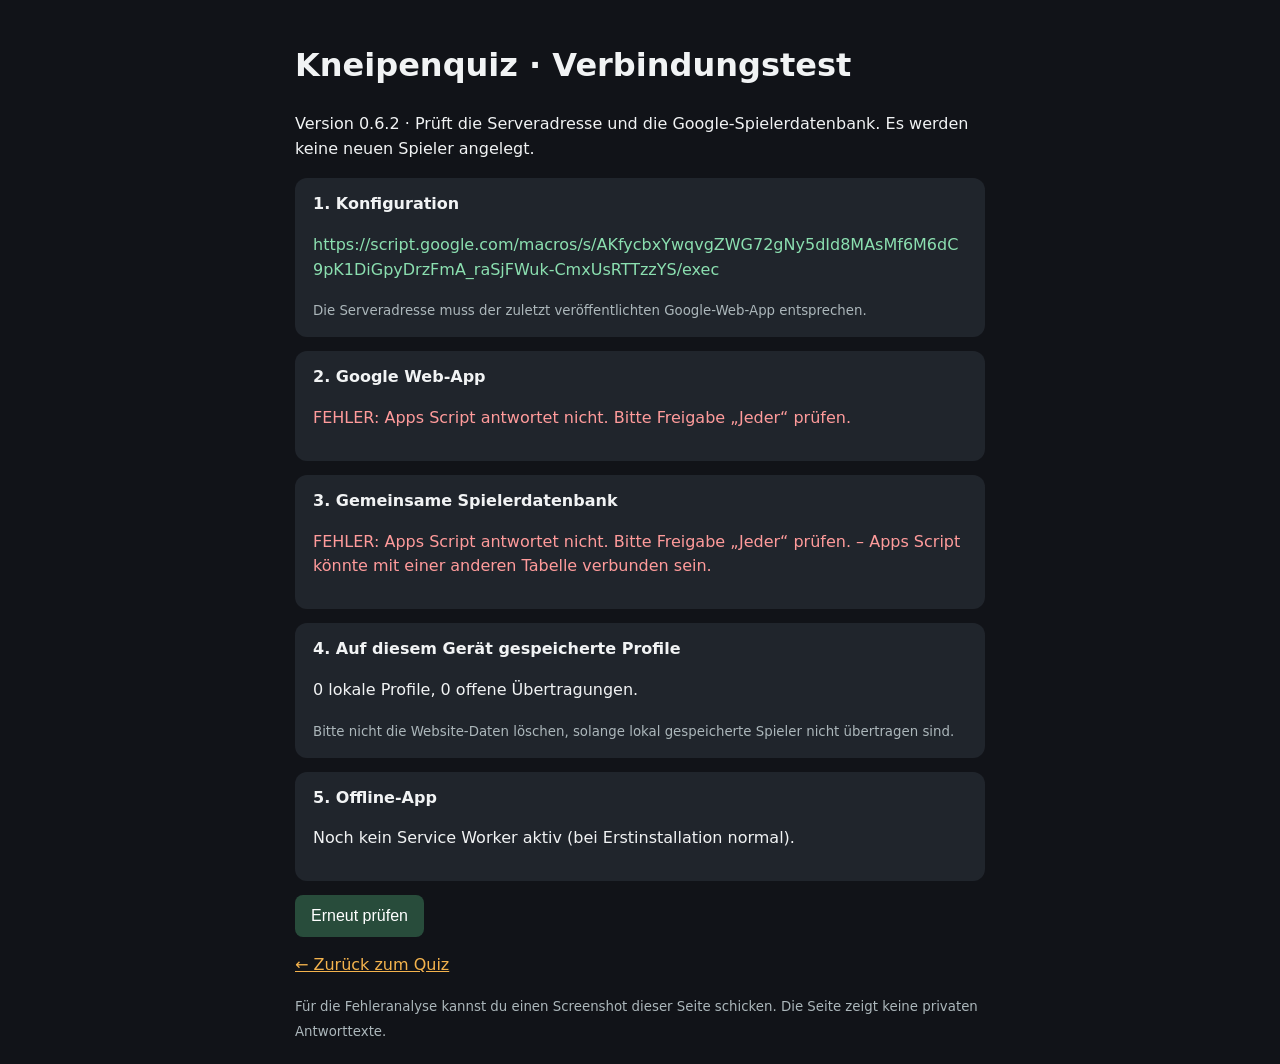
==== diagnose.html @ b502ab8b "KQ062" ====
<!doctype html>
<html lang="de"><head><meta charset="utf-8"><meta name="viewport" content="width=device-width,initial-scale=1"><meta name="theme-color" content="#111318">
<title>Kneipenquiz 0.6.2 – Verbindungstest</title>
<style>body{font:16px/1.55 system-ui,sans-serif;background:#111318;color:#f1f3f4;margin:0;padding:20px}main{max-width:690px;margin:auto}section{background:#20252c;padding:14px 18px;border-radius:12px;margin:14px 0}button,a{color:#f4b34d}button{background:#284c3b;border:0;border-radius:8px;padding:12px 16px;color:white;font-size:1rem}p{overflow-wrap:anywhere}code{color:#b7d0cc}.ok{color:#8bdfb0}.bad{color:#ff9b9b}.wait{color:#efdb8d}small{color:#acb7bb}pre{white-space:pre-wrap}</style></head>
<body><main><h1>Kneipenquiz · Verbindungstest</h1><p>Version 0.6.2 · Prüft die Serveradresse und die Google-Spielerdatenbank. Es werden keine neuen Spieler angelegt.</p>
<section><strong>1. Konfiguration</strong><p id="config">Prüfe …</p><small>Die Serveradresse muss der zuletzt veröffentlichten Google-Web-App entsprechen.</small></section>
<section><strong>2. Google Web-App</strong><p id="ping" class="wait">Warte auf Antwort …</p></section>
<section><strong>3. Gemeinsame Spielerdatenbank</strong><p id="snapshot" class="wait">Warte auf Antwort …</p></section>
<section><strong>4. Auf diesem Gerät gespeicherte Profile</strong><p id="local">Prüfe …</p><small>Bitte nicht die Website-Daten löschen, solange lokal gespeicherte Spieler nicht übertragen sind.</small></section>
<section><strong>5. Offline-App</strong><p id="worker">Prüfe …</p></section>
<button id="reload" type="button">Erneut prüfen</button><p><a href="./">← Zurück zum Quiz</a></p><small>Für die Fehleranalyse kannst du einen Screenshot dieser Seite schicken. Die Seite zeigt keine privaten Antworttexte.</small></main>
<script src="config.js?v=062"></script><script>
(function(){
 const $=id=>document.getElementById(id);
 const api=String(window.BQ_CONFIG?.apiUrl||'').trim();
 $('config').textContent=api?api:'FEHLER: config.js enthält keine Serveradresse – das Quiz läuft nur lokal.';
 $('config').className=api?'ok':'bad';
 try {const x=JSON.parse(localStorage.getItem('bq_profiles_v06')||'{}');
  $('local').textContent=(Array.isArray(x.players)?x.players.length:0)+' lokale Profile, '+(Array.isArray(x.queue)?x.queue.length:0)+' offene Übertragungen'+(x.legacyImport?.players?.length?' und '+x.legacyImport.players.length+' zu übernehmende Altprofile':'')+'.';
 } catch(e){$('local').textContent='Lokale Profildaten konnten nicht ausgewertet werden.';}
 if('serviceWorker' in navigator){navigator.serviceWorker.getRegistration().then(r=>{$('worker').textContent=r?'Service Worker vorhanden. Bei einer alten Version die Quiz-Seite zweimal neu laden.':'Noch kein Service Worker aktiv (bei Erstinstallation normal).';}).catch(e=>{$('worker').textContent=String(e);});}
 else $('worker').textContent='Kein Service Worker vorhanden.';
 function jsonp(action){return new Promise((resolve,reject)=>{
  if(!api){reject(Error('Keine Adresse in config.js'));return;}
  let finished=false;const name='__kq_test_'+Math.random().toString(36).slice(2),s=document.createElement('script');
  const cleanup=()=>{try{delete window[name];}catch{}s.remove();clearTimeout(timer)};
  const fail=e=>{if(finished)return;finished=true;cleanup();reject(e)};
  window[name]=v=>{if(finished)return;finished=true;cleanup();v?.ok===false?reject(Error(v.error||'Serverfehler')):resolve(v)};
  const u=new URL(api);u.searchParams.set('action',action);u.searchParams.set('callback',name);u.searchParams.set('_',Date.now().toString());
  const timer=setTimeout(()=>fail(Error('Nach 15 Sekunden keine Serverantwort')),15000);
  s.onerror=()=>fail(Error('Apps Script antwortet nicht. Bitte Freigabe „Jeder“ prüfen.'));
  s.src=u;document.head.appendChild(s);
 });}
 async function go(){for(const id of ['ping','snapshot']){$(id).textContent='Prüfung läuft …';$(id).className='wait'}
  try{const ping=await jsonp('ping');$('ping').className='ok';$('ping').textContent='OK – Server erreichbar (Version '+(ping.version||'unbekannt')+').';}
  catch(e){$('ping').className='bad';$('ping').textContent='FEHLER: '+e.message;}
  try{const data=await jsonp('snapshot');if(!Array.isArray(data.players))throw Error('Ungültige Serverantwort');
   $('snapshot').className='ok';$('snapshot').textContent='OK – '+data.players.length+' gemeinsame Spieler in dieser Google-Tabelle.'+
    (data.players.length===0?' Noch keine Spieler auf dem Server: ggf. lokale Profile übertragen.':'');}
  catch(e){$('snapshot').className='bad';$('snapshot').textContent='FEHLER: '+e.message+' – Apps Script könnte mit einer anderen Tabelle verbunden sein.';}
 }
 $('reload').onclick=go;go();
})();
</script></body></html>
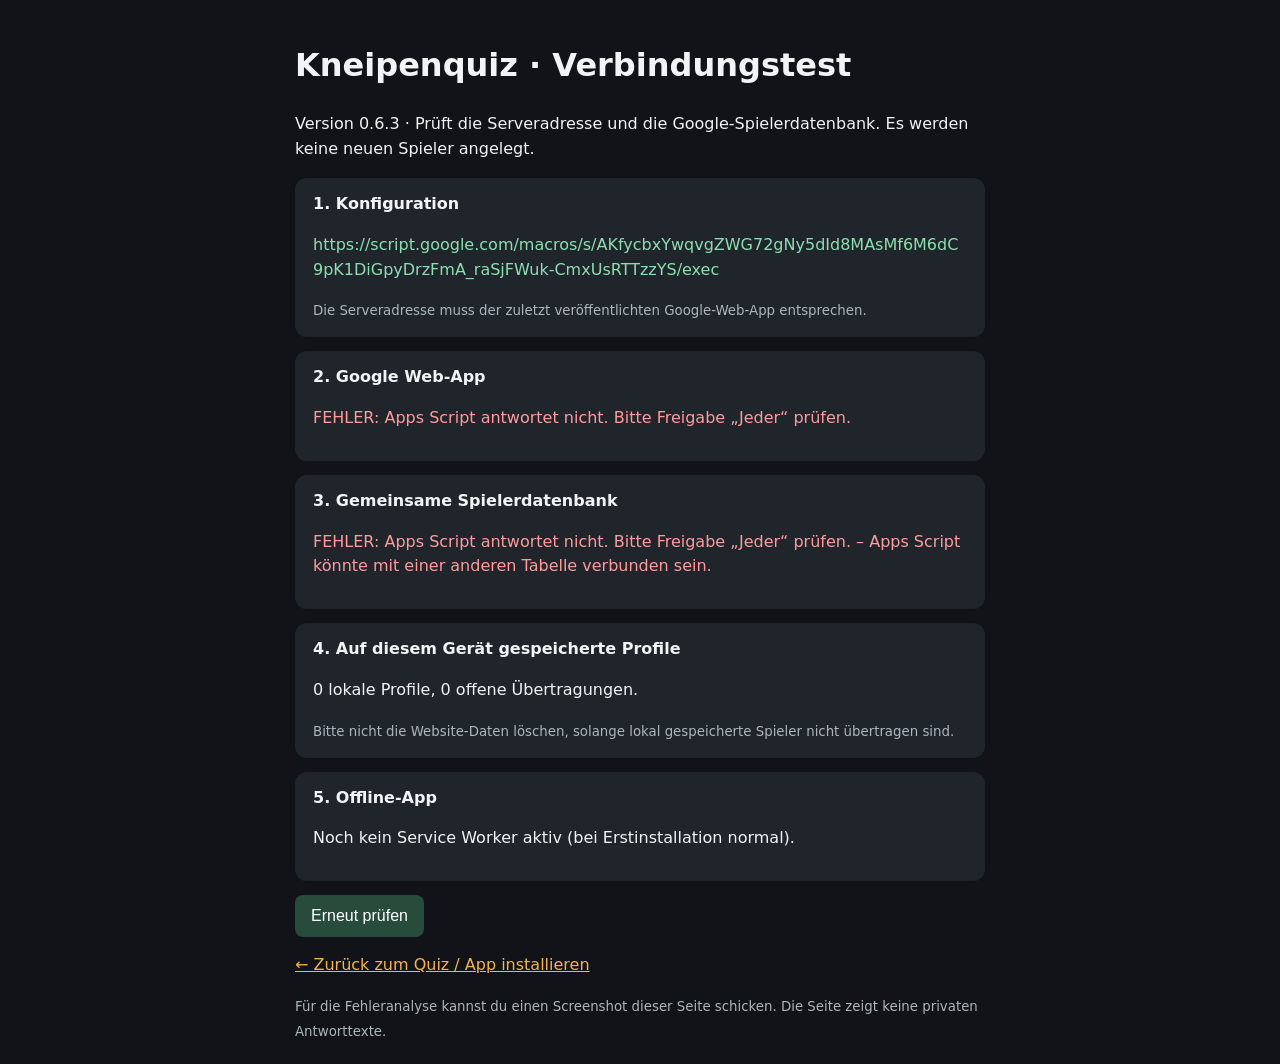
==== commit 465390bc: "KQ063" ====
--- a/diagnose.html
+++ b/diagnose.html
@@ -1,15 +1,15 @@
 <!doctype html>
 <html lang="de"><head><meta charset="utf-8"><meta name="viewport" content="width=device-width,initial-scale=1"><meta name="theme-color" content="#111318">
-<title>Kneipenquiz 0.6.2 – Verbindungstest</title>
+<title>Kneipenquiz 0.6.3 – Verbindungstest</title>
 <style>body{font:16px/1.55 system-ui,sans-serif;background:#111318;color:#f1f3f4;margin:0;padding:20px}main{max-width:690px;margin:auto}section{background:#20252c;padding:14px 18px;border-radius:12px;margin:14px 0}button,a{color:#f4b34d}button{background:#284c3b;border:0;border-radius:8px;padding:12px 16px;color:white;font-size:1rem}p{overflow-wrap:anywhere}code{color:#b7d0cc}.ok{color:#8bdfb0}.bad{color:#ff9b9b}.wait{color:#efdb8d}small{color:#acb7bb}pre{white-space:pre-wrap}</style></head>
-<body><main><h1>Kneipenquiz · Verbindungstest</h1><p>Version 0.6.2 · Prüft die Serveradresse und die Google-Spielerdatenbank. Es werden keine neuen Spieler angelegt.</p>
+<body><main><h1>Kneipenquiz · Verbindungstest</h1><p>Version 0.6.3 · Prüft die Serveradresse und die Google-Spielerdatenbank. Es werden keine neuen Spieler angelegt.</p>
 <section><strong>1. Konfiguration</strong><p id="config">Prüfe …</p><small>Die Serveradresse muss der zuletzt veröffentlichten Google-Web-App entsprechen.</small></section>
 <section><strong>2. Google Web-App</strong><p id="ping" class="wait">Warte auf Antwort …</p></section>
 <section><strong>3. Gemeinsame Spielerdatenbank</strong><p id="snapshot" class="wait">Warte auf Antwort …</p></section>
 <section><strong>4. Auf diesem Gerät gespeicherte Profile</strong><p id="local">Prüfe …</p><small>Bitte nicht die Website-Daten löschen, solange lokal gespeicherte Spieler nicht übertragen sind.</small></section>
 <section><strong>5. Offline-App</strong><p id="worker">Prüfe …</p></section>
-<button id="reload" type="button">Erneut prüfen</button><p><a href="./">← Zurück zum Quiz</a></p><small>Für die Fehleranalyse kannst du einen Screenshot dieser Seite schicken. Die Seite zeigt keine privaten Antworttexte.</small></main>
-<script src="config.js?v=062"></script><script>
+<button id="reload" type="button">Erneut prüfen</button><p><a href="./">← Zurück zum Quiz / App installieren</a></p><small>Für die Fehleranalyse kannst du einen Screenshot dieser Seite schicken. Die Seite zeigt keine privaten Antworttexte.</small></main>
+<script src="config.js?v=063"></script><script>
 (function(){
  const $=id=>document.getElementById(id);
  const api=String(window.BQ_CONFIG?.apiUrl||'').trim();
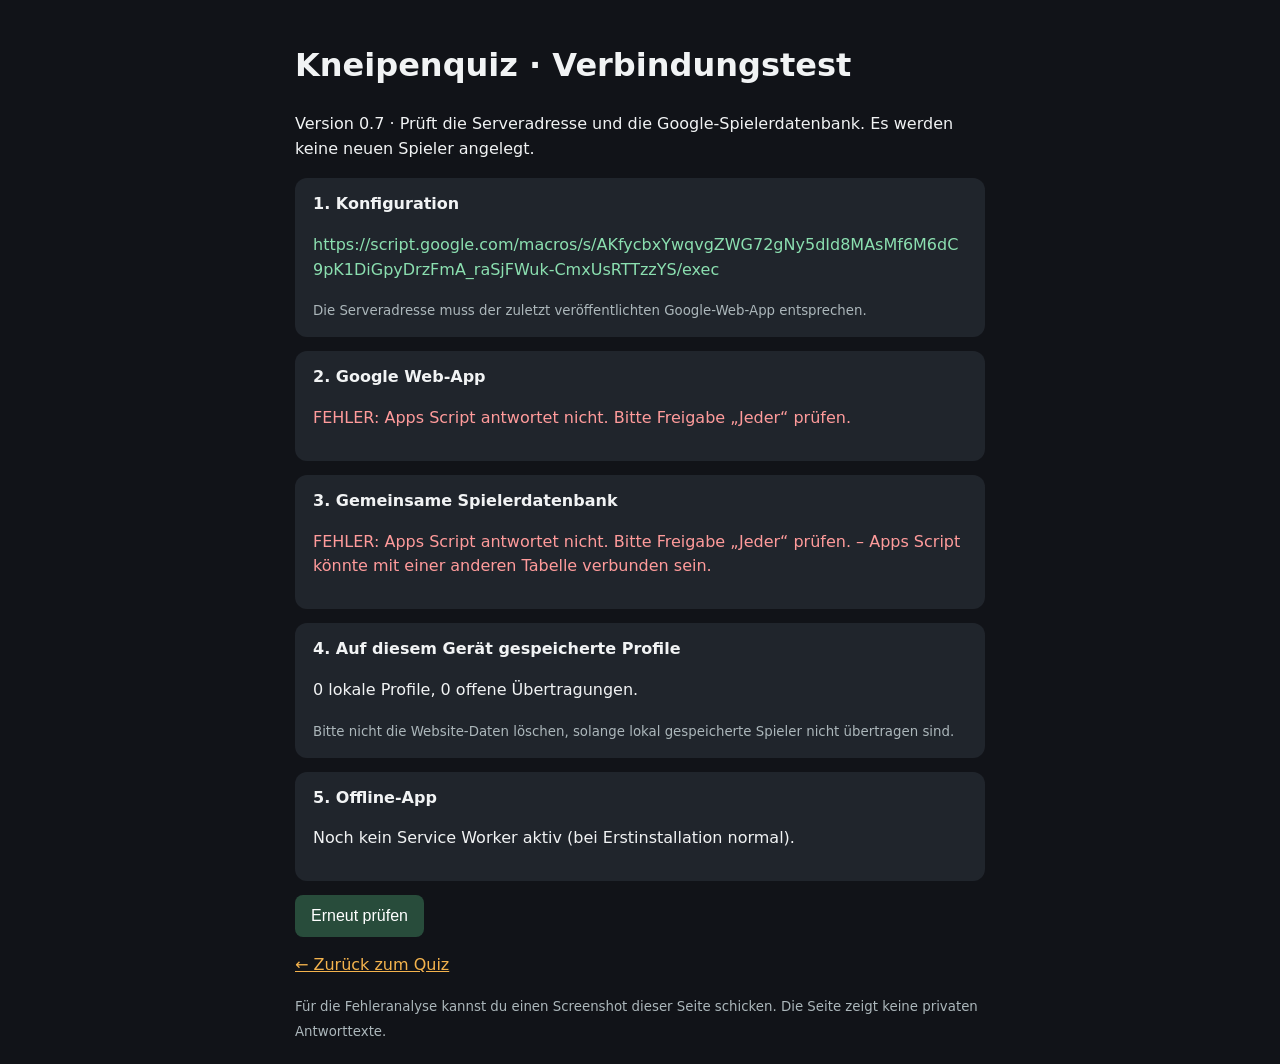
==== commit 8db09f3d: "KQ07" ====
--- a/diagnose.html
+++ b/diagnose.html
@@ -1,15 +1,15 @@
 <!doctype html>
 <html lang="de"><head><meta charset="utf-8"><meta name="viewport" content="width=device-width,initial-scale=1"><meta name="theme-color" content="#111318">
-<title>Kneipenquiz 0.6.3 – Verbindungstest</title>
+<title>Kneipenquiz 0.7 – Verbindungstest</title>
 <style>body{font:16px/1.55 system-ui,sans-serif;background:#111318;color:#f1f3f4;margin:0;padding:20px}main{max-width:690px;margin:auto}section{background:#20252c;padding:14px 18px;border-radius:12px;margin:14px 0}button,a{color:#f4b34d}button{background:#284c3b;border:0;border-radius:8px;padding:12px 16px;color:white;font-size:1rem}p{overflow-wrap:anywhere}code{color:#b7d0cc}.ok{color:#8bdfb0}.bad{color:#ff9b9b}.wait{color:#efdb8d}small{color:#acb7bb}pre{white-space:pre-wrap}</style></head>
-<body><main><h1>Kneipenquiz · Verbindungstest</h1><p>Version 0.6.3 · Prüft die Serveradresse und die Google-Spielerdatenbank. Es werden keine neuen Spieler angelegt.</p>
+<body><main><h1>Kneipenquiz · Verbindungstest</h1><p>Version 0.7 · Prüft die Serveradresse und die Google-Spielerdatenbank. Es werden keine neuen Spieler angelegt.</p>
 <section><strong>1. Konfiguration</strong><p id="config">Prüfe …</p><small>Die Serveradresse muss der zuletzt veröffentlichten Google-Web-App entsprechen.</small></section>
 <section><strong>2. Google Web-App</strong><p id="ping" class="wait">Warte auf Antwort …</p></section>
 <section><strong>3. Gemeinsame Spielerdatenbank</strong><p id="snapshot" class="wait">Warte auf Antwort …</p></section>
 <section><strong>4. Auf diesem Gerät gespeicherte Profile</strong><p id="local">Prüfe …</p><small>Bitte nicht die Website-Daten löschen, solange lokal gespeicherte Spieler nicht übertragen sind.</small></section>
 <section><strong>5. Offline-App</strong><p id="worker">Prüfe …</p></section>
-<button id="reload" type="button">Erneut prüfen</button><p><a href="./">← Zurück zum Quiz / App installieren</a></p><small>Für die Fehleranalyse kannst du einen Screenshot dieser Seite schicken. Die Seite zeigt keine privaten Antworttexte.</small></main>
-<script src="config.js?v=063"></script><script>
+<button id="reload" type="button">Erneut prüfen</button><p><a href="./">← Zurück zum Quiz</a></p><small>Für die Fehleranalyse kannst du einen Screenshot dieser Seite schicken. Die Seite zeigt keine privaten Antworttexte.</small></main>
+<script src="config.js?v=070"></script><script>
 (function(){
  const $=id=>document.getElementById(id);
  const api=String(window.BQ_CONFIG?.apiUrl||'').trim();
@@ -32,7 +32,7 @@
   s.src=u;document.head.appendChild(s);
  });}
  async function go(){for(const id of ['ping','snapshot']){$(id).textContent='Prüfung läuft …';$(id).className='wait'}
-  try{const ping=await jsonp('ping');$('ping').className='ok';$('ping').textContent='OK – Server erreichbar (Version '+(ping.version||'unbekannt')+').';}
+  try{const ping=await jsonp('ping');$('ping').className=ping.version==='0.7'?'ok':'bad';$('ping').textContent=(ping.version==='0.7'?'OK – ':'BITTE BACKEND AKTUALISIEREN – ')+'Server erreichbar (Version '+(ping.version||'unbekannt')+').';}
   catch(e){$('ping').className='bad';$('ping').textContent='FEHLER: '+e.message;}
   try{const data=await jsonp('snapshot');if(!Array.isArray(data.players))throw Error('Ungültige Serverantwort');
    $('snapshot').className='ok';$('snapshot').textContent='OK – '+data.players.length+' gemeinsame Spieler in dieser Google-Tabelle.'+
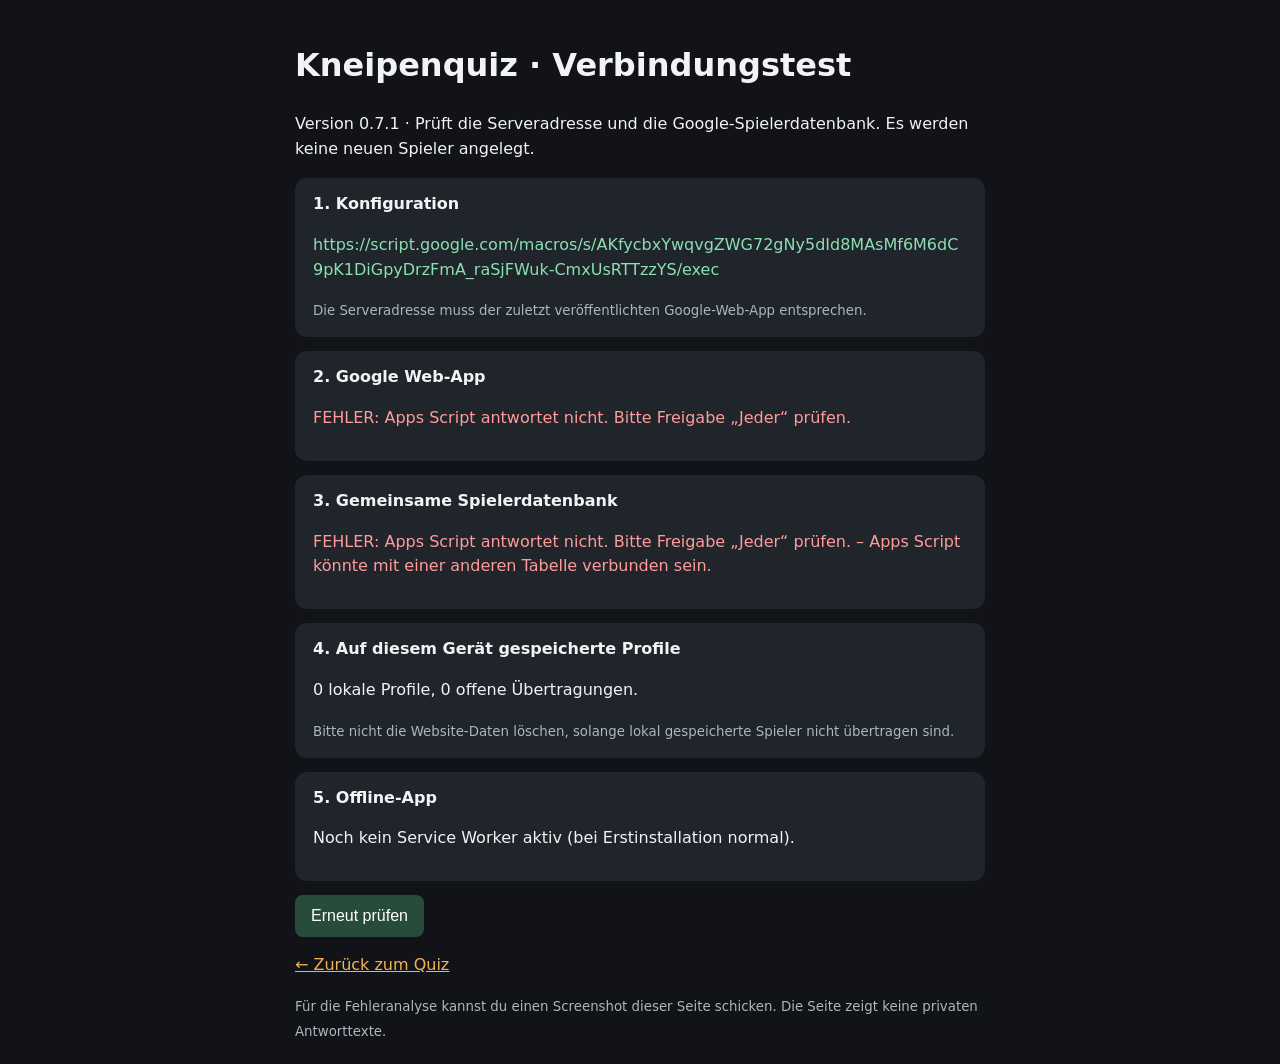
==== commit db1eb47a: "KQ071" ====
--- a/diagnose.html
+++ b/diagnose.html
@@ -1,15 +1,15 @@
 <!doctype html>
 <html lang="de"><head><meta charset="utf-8"><meta name="viewport" content="width=device-width,initial-scale=1"><meta name="theme-color" content="#111318">
-<title>Kneipenquiz 0.7 – Verbindungstest</title>
+<title>Kneipenquiz 0.7.1 – Verbindungstest</title>
 <style>body{font:16px/1.55 system-ui,sans-serif;background:#111318;color:#f1f3f4;margin:0;padding:20px}main{max-width:690px;margin:auto}section{background:#20252c;padding:14px 18px;border-radius:12px;margin:14px 0}button,a{color:#f4b34d}button{background:#284c3b;border:0;border-radius:8px;padding:12px 16px;color:white;font-size:1rem}p{overflow-wrap:anywhere}code{color:#b7d0cc}.ok{color:#8bdfb0}.bad{color:#ff9b9b}.wait{color:#efdb8d}small{color:#acb7bb}pre{white-space:pre-wrap}</style></head>
-<body><main><h1>Kneipenquiz · Verbindungstest</h1><p>Version 0.7 · Prüft die Serveradresse und die Google-Spielerdatenbank. Es werden keine neuen Spieler angelegt.</p>
+<body><main><h1>Kneipenquiz · Verbindungstest</h1><p>Version 0.7.1 · Prüft die Serveradresse und die Google-Spielerdatenbank. Es werden keine neuen Spieler angelegt.</p>
 <section><strong>1. Konfiguration</strong><p id="config">Prüfe …</p><small>Die Serveradresse muss der zuletzt veröffentlichten Google-Web-App entsprechen.</small></section>
 <section><strong>2. Google Web-App</strong><p id="ping" class="wait">Warte auf Antwort …</p></section>
 <section><strong>3. Gemeinsame Spielerdatenbank</strong><p id="snapshot" class="wait">Warte auf Antwort …</p></section>
 <section><strong>4. Auf diesem Gerät gespeicherte Profile</strong><p id="local">Prüfe …</p><small>Bitte nicht die Website-Daten löschen, solange lokal gespeicherte Spieler nicht übertragen sind.</small></section>
 <section><strong>5. Offline-App</strong><p id="worker">Prüfe …</p></section>
 <button id="reload" type="button">Erneut prüfen</button><p><a href="./">← Zurück zum Quiz</a></p><small>Für die Fehleranalyse kannst du einen Screenshot dieser Seite schicken. Die Seite zeigt keine privaten Antworttexte.</small></main>
-<script src="config.js?v=070"></script><script>
+<script src="config.js?v=071"></script><script>
 (function(){
  const $=id=>document.getElementById(id);
  const api=String(window.BQ_CONFIG?.apiUrl||'').trim();
@@ -32,7 +32,7 @@
   s.src=u;document.head.appendChild(s);
  });}
  async function go(){for(const id of ['ping','snapshot']){$(id).textContent='Prüfung läuft …';$(id).className='wait'}
-  try{const ping=await jsonp('ping');$('ping').className=ping.version==='0.7'?'ok':'bad';$('ping').textContent=(ping.version==='0.7'?'OK – ':'BITTE BACKEND AKTUALISIEREN – ')+'Server erreichbar (Version '+(ping.version||'unbekannt')+').';}
+  try{const ping=await jsonp('ping');const fixed=ping.version==='0.7'&&ping.build==='0.7.1';$('ping').className=fixed?'ok':'bad';$('ping').textContent=(fixed?'OK – ':'BITTE BACKEND AUF 0.7.1 AKTUALISIEREN – ')+'Server erreichbar (Version '+(ping.version||'unbekannt')+', Reparatur '+(ping.build||'fehlt')+').';}
   catch(e){$('ping').className='bad';$('ping').textContent='FEHLER: '+e.message;}
   try{const data=await jsonp('snapshot');if(!Array.isArray(data.players))throw Error('Ungültige Serverantwort');
    $('snapshot').className='ok';$('snapshot').textContent='OK – '+data.players.length+' gemeinsame Spieler in dieser Google-Tabelle.'+
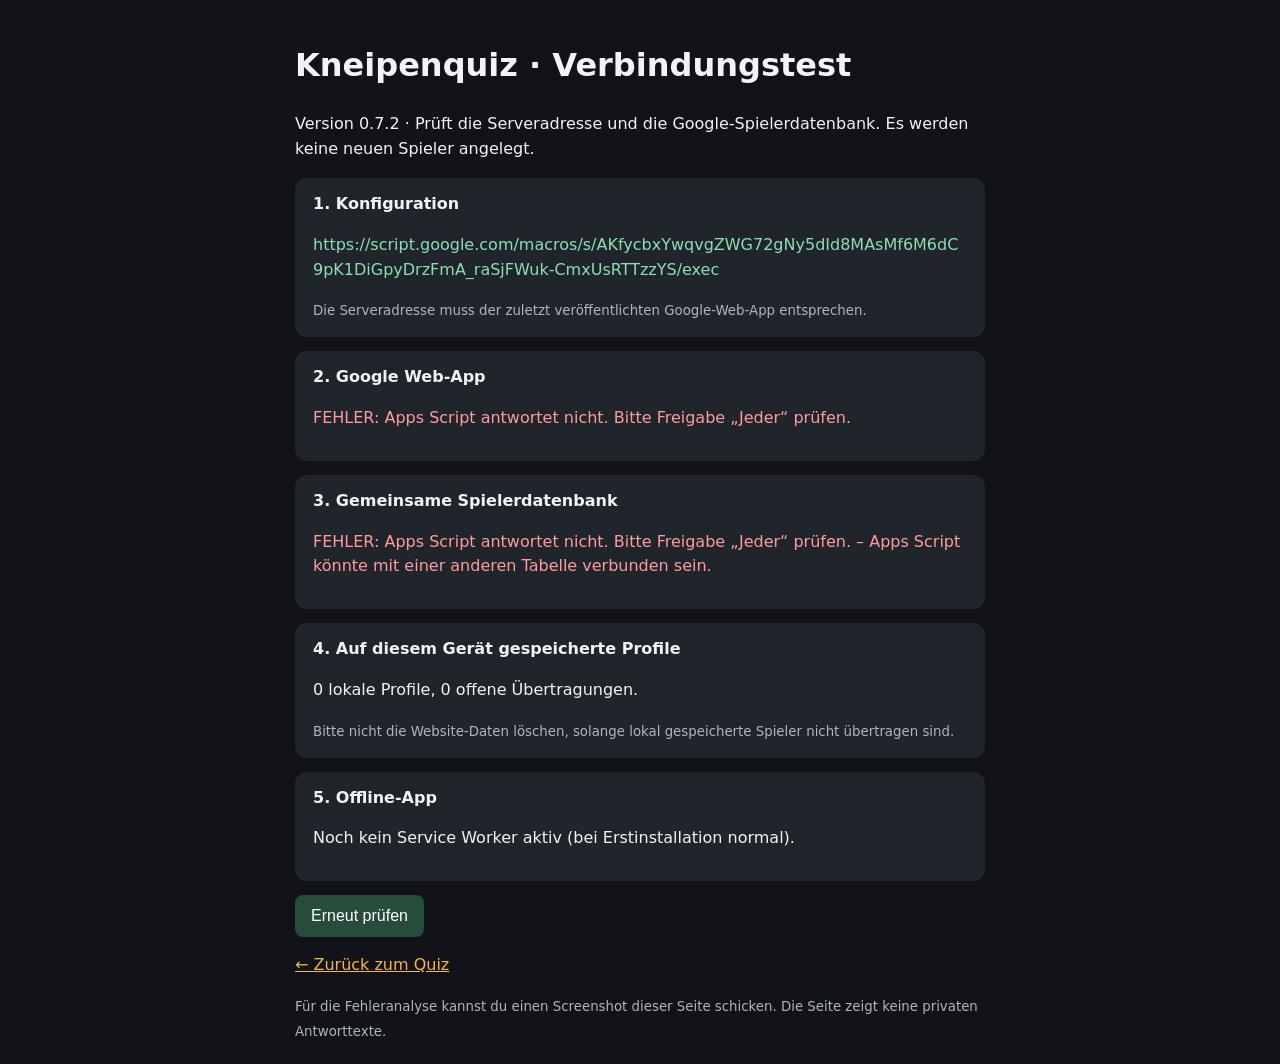
==== commit 3cf65d39: "KQ072" ====
--- a/diagnose.html
+++ b/diagnose.html
@@ -1,15 +1,15 @@
 <!doctype html>
 <html lang="de"><head><meta charset="utf-8"><meta name="viewport" content="width=device-width,initial-scale=1"><meta name="theme-color" content="#111318">
-<title>Kneipenquiz 0.7.1 – Verbindungstest</title>
+<title>Kneipenquiz 0.7.2 – Verbindungstest</title>
 <style>body{font:16px/1.55 system-ui,sans-serif;background:#111318;color:#f1f3f4;margin:0;padding:20px}main{max-width:690px;margin:auto}section{background:#20252c;padding:14px 18px;border-radius:12px;margin:14px 0}button,a{color:#f4b34d}button{background:#284c3b;border:0;border-radius:8px;padding:12px 16px;color:white;font-size:1rem}p{overflow-wrap:anywhere}code{color:#b7d0cc}.ok{color:#8bdfb0}.bad{color:#ff9b9b}.wait{color:#efdb8d}small{color:#acb7bb}pre{white-space:pre-wrap}</style></head>
-<body><main><h1>Kneipenquiz · Verbindungstest</h1><p>Version 0.7.1 · Prüft die Serveradresse und die Google-Spielerdatenbank. Es werden keine neuen Spieler angelegt.</p>
+<body><main><h1>Kneipenquiz · Verbindungstest</h1><p>Version 0.7.2 · Prüft die Serveradresse und die Google-Spielerdatenbank. Es werden keine neuen Spieler angelegt.</p>
 <section><strong>1. Konfiguration</strong><p id="config">Prüfe …</p><small>Die Serveradresse muss der zuletzt veröffentlichten Google-Web-App entsprechen.</small></section>
 <section><strong>2. Google Web-App</strong><p id="ping" class="wait">Warte auf Antwort …</p></section>
 <section><strong>3. Gemeinsame Spielerdatenbank</strong><p id="snapshot" class="wait">Warte auf Antwort …</p></section>
 <section><strong>4. Auf diesem Gerät gespeicherte Profile</strong><p id="local">Prüfe …</p><small>Bitte nicht die Website-Daten löschen, solange lokal gespeicherte Spieler nicht übertragen sind.</small></section>
 <section><strong>5. Offline-App</strong><p id="worker">Prüfe …</p></section>
 <button id="reload" type="button">Erneut prüfen</button><p><a href="./">← Zurück zum Quiz</a></p><small>Für die Fehleranalyse kannst du einen Screenshot dieser Seite schicken. Die Seite zeigt keine privaten Antworttexte.</small></main>
-<script src="config.js?v=071"></script><script>
+<script src="config.js?v=072"></script><script>
 (function(){
  const $=id=>document.getElementById(id);
  const api=String(window.BQ_CONFIG?.apiUrl||'').trim();
@@ -32,7 +32,7 @@
   s.src=u;document.head.appendChild(s);
  });}
  async function go(){for(const id of ['ping','snapshot']){$(id).textContent='Prüfung läuft …';$(id).className='wait'}
-  try{const ping=await jsonp('ping');const fixed=ping.version==='0.7'&&ping.build==='0.7.1';$('ping').className=fixed?'ok':'bad';$('ping').textContent=(fixed?'OK – ':'BITTE BACKEND AUF 0.7.1 AKTUALISIEREN – ')+'Server erreichbar (Version '+(ping.version||'unbekannt')+', Reparatur '+(ping.build||'fehlt')+').';}
+  try{const ping=await jsonp('ping');const fixed=ping.version==='0.7'&&ping.build==='0.7.2';$('ping').className=fixed?'ok':'bad';$('ping').textContent=(fixed?'OK – ':'BITTE BACKEND AUF 0.7.2 AKTUALISIEREN – ')+'Server erreichbar (Version '+(ping.version||'unbekannt')+', Reparatur '+(ping.build||'fehlt')+').';}
   catch(e){$('ping').className='bad';$('ping').textContent='FEHLER: '+e.message;}
   try{const data=await jsonp('snapshot');if(!Array.isArray(data.players))throw Error('Ungültige Serverantwort');
    $('snapshot').className='ok';$('snapshot').textContent='OK – '+data.players.length+' gemeinsame Spieler in dieser Google-Tabelle.'+
